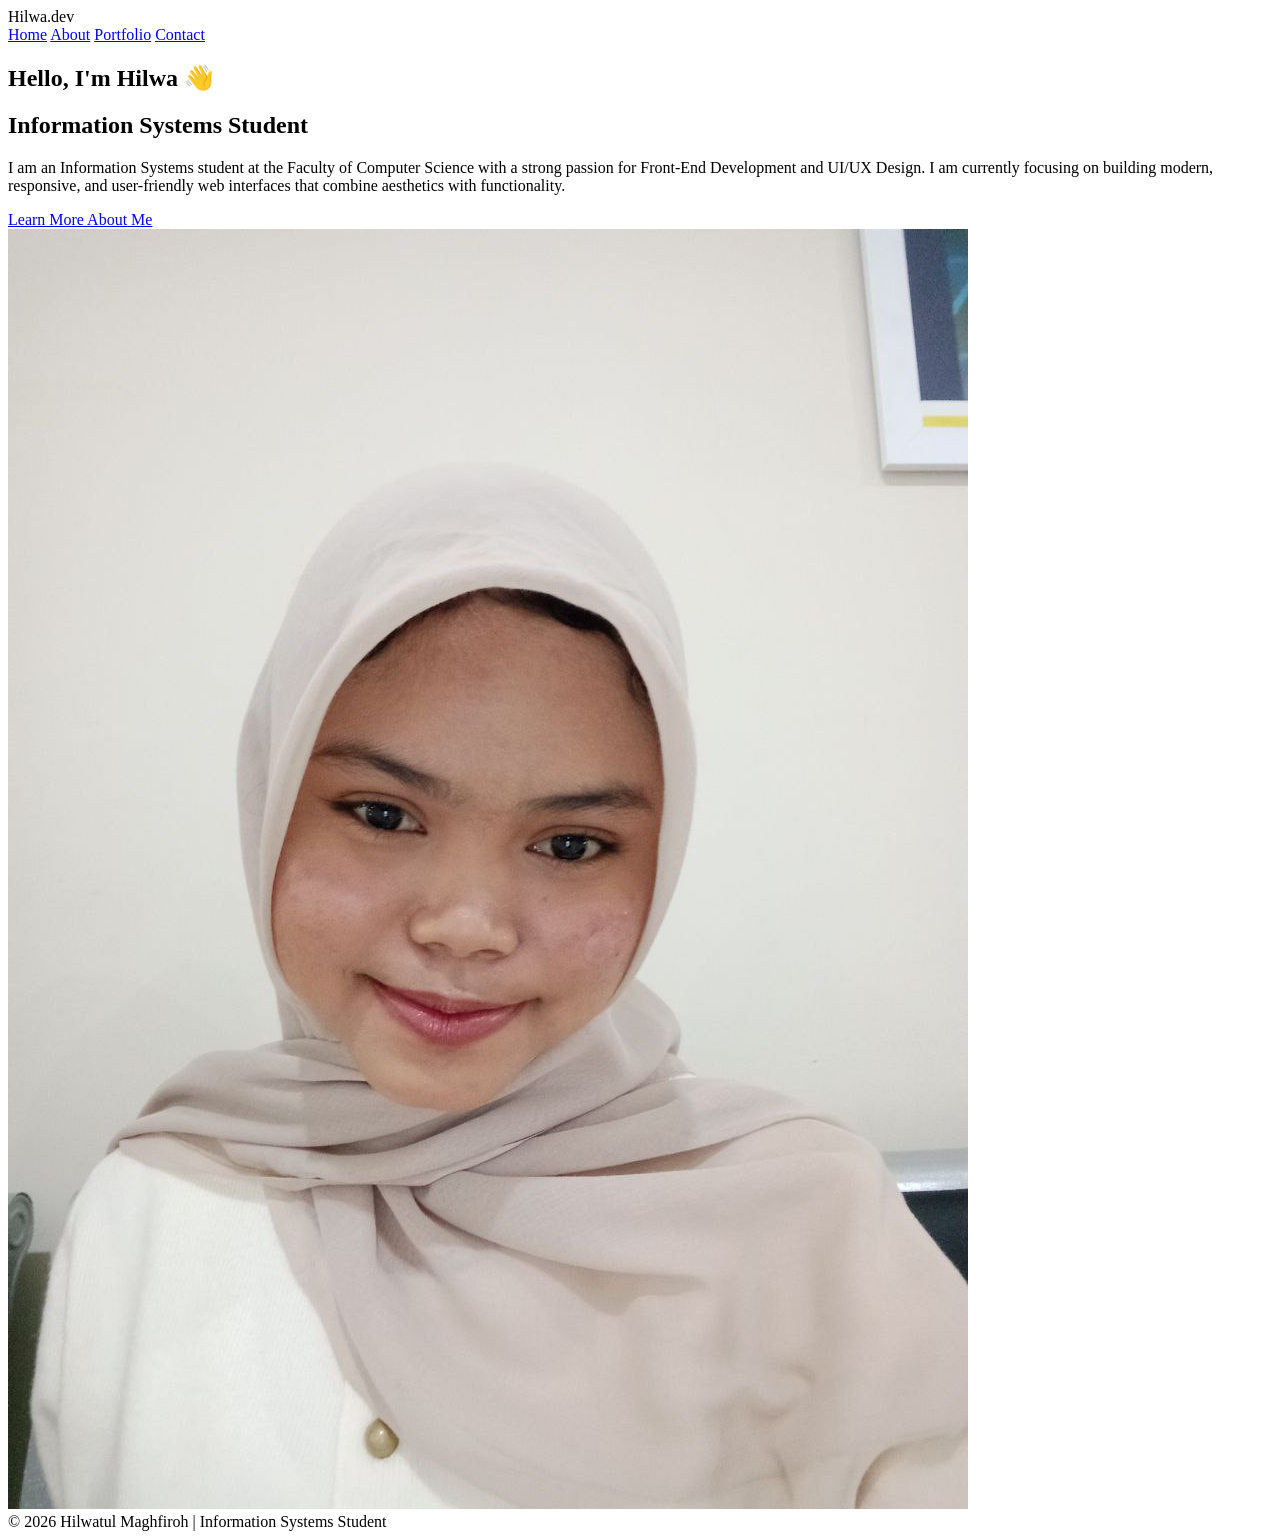
==== index.html @ c2023369 "update website lebih lengkap" ====
<!DOCTYPE html>
<html lang="id">
<head>
  <meta charset="UTF-8">
  <title>Hilwa's Website</title>
  <link rel="stylesheet" href="css/style.css">
</head>
<body>

<header>
  <div class="logo">Hilwa.dev</div>
  <nav>
    <a href="index.html">Home</a>
    <a href="about.html">About</a>
    <a href="portofolio.html">Portfolio</a>
    <a href="contact.html">Contact</a>
  </nav>
</header>

<section class="hero">
  <div class="hero-text">
    <h1>Hello, I'm Hilwa 👋</h1>
<h2>Information Systems Student</h2>
<p>
  I am an Information Systems student at the Faculty of Computer Science 
  with a strong passion for Front-End Development and UI/UX Design. 
  I am currently focusing on building modern, responsive, and 
  user-friendly web interfaces that combine aesthetics with functionality.
</p>
<a href="about.html" class="btn">Learn More About Me</a>
  </div>

  <img src="images/profile.jpg" alt="Foto Profil">
</section>

<footer>
  © 2026 Hilwatul Maghfiroh | Information Systems Student
</footer>

</body>
</html>
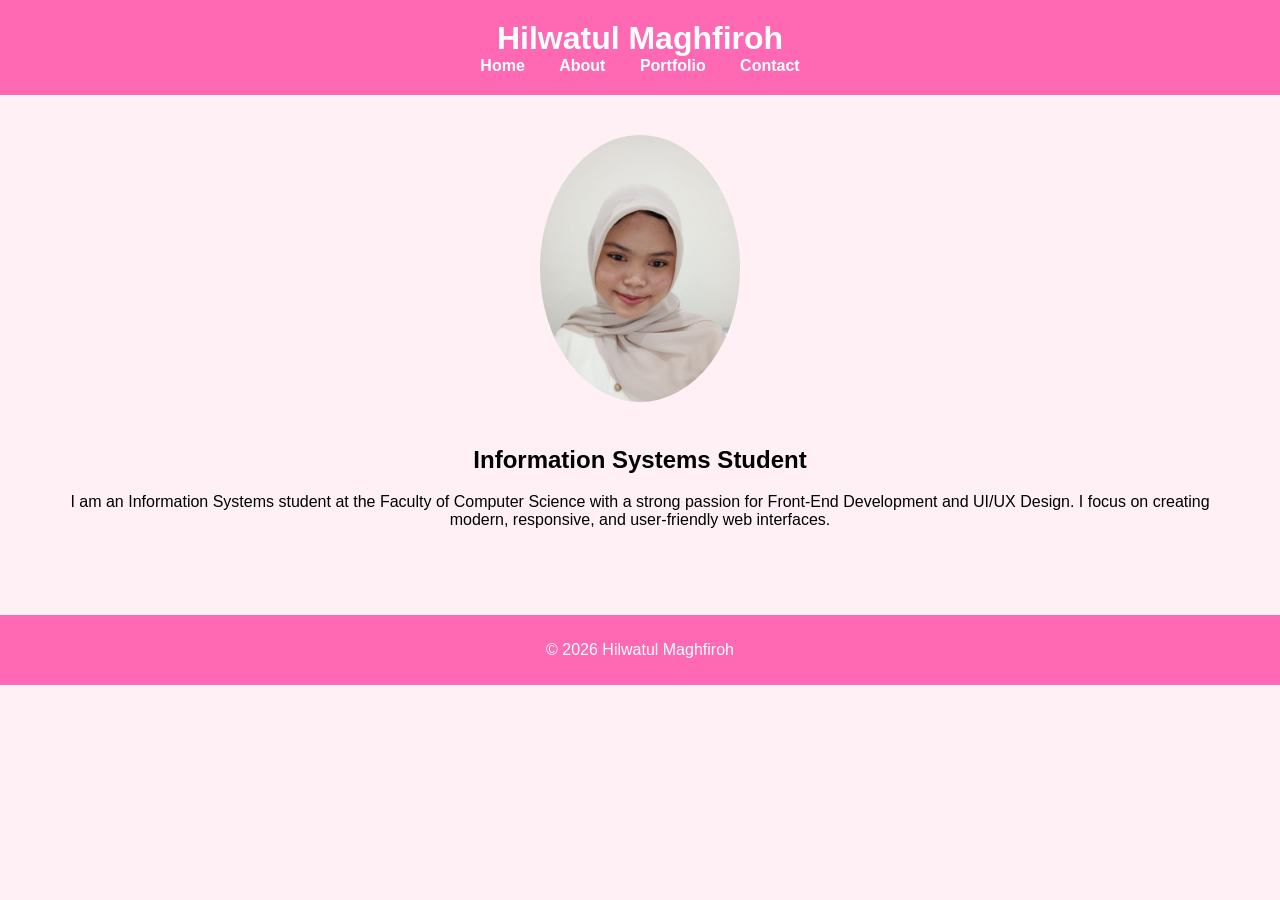
==== commit 119cc3d0: "update css website" ====
--- a/index.html
+++ b/index.html
@@ -1,40 +1,33 @@
 <!DOCTYPE html>
-<html lang="id">
+<html>
 <head>
-  <meta charset="UTF-8">
-  <title>Hilwa's Website</title>
-  <link rel="stylesheet" href="css/style.css">
+    <title>Hilwatul Maghfiroh</title>
+    <link rel="stylesheet" href="css/style.css">
 </head>
 <body>
 
 <header>
-  <div class="logo">Hilwa.dev</div>
-  <nav>
-    <a href="index.html">Home</a>
-    <a href="about.html">About</a>
-    <a href="portofolio.html">Portfolio</a>
-    <a href="contact.html">Contact</a>
-  </nav>
+    <h1>Hilwatul Maghfiroh</h1>
+    <nav>
+        <a href="index.html">Home</a>
+        <a href="about.html">About</a>
+        <a href="portfolio.html">Portfolio</a>
+        <a href="contact.html">Contact</a>
+    </nav>
 </header>
 
 <section class="hero">
-  <div class="hero-text">
-    <h1>Hello, I'm Hilwa 👋</h1>
-<h2>Information Systems Student</h2>
-<p>
-  I am an Information Systems student at the Faculty of Computer Science 
-  with a strong passion for Front-End Development and UI/UX Design. 
-  I am currently focusing on building modern, responsive, and 
-  user-friendly web interfaces that combine aesthetics with functionality.
-</p>
-<a href="about.html" class="btn">Learn More About Me</a>
-  </div>
-
-  <img src="images/profile.jpg" alt="Foto Profil">
+    <img src="images/profile.jpg" alt="Profile Photo">
+    <h2>Information Systems Student</h2>
+    <p>
+        I am an Information Systems student at the Faculty of Computer Science 
+        with a strong passion for Front-End Development and UI/UX Design. 
+        I focus on creating modern, responsive, and user-friendly web interfaces.
+    </p>
 </section>
 
 <footer>
-  © 2026 Hilwatul Maghfiroh | Information Systems Student
+    <p>© 2026 Hilwatul Maghfiroh</p>
 </footer>
 
 </body>
--- a/css/style.css
+++ b/css/style.css
@@ -0,0 +1,93 @@
+body {
+    font-family: Arial, sans-serif;
+    margin: 0;
+    padding: 0;
+    background-color: #fff0f5;
+}
+
+header {
+    background-color: #ff69b4;
+    text-align: center;
+    padding: 20px;
+}
+
+header h1 {
+    color: white;
+    margin: 0;
+}
+
+nav a {
+    margin: 0 15px;
+    text-decoration: none;
+    color: white;
+    font-weight: bold;
+}
+
+nav a:hover {
+    text-decoration: underline;
+}
+
+.hero {
+    text-align: center;
+    padding: 40px;
+}
+
+.hero img {
+    width: 200px;
+    border-radius: 50%;
+    margin-bottom: 20px;
+}
+
+.content {
+    padding: 40px;
+    text-align: center;
+}
+
+.portfolio {
+    display: flex;
+    justify-content: center;
+    gap: 20px;
+    padding: 40px;
+    flex-wrap: wrap;
+}
+
+.card {
+    background: white;
+    padding: 20px;
+    width: 280px;
+    border-radius: 10px;
+    box-shadow: 0 5px 15px rgba(0,0,0,0.1);
+    text-align: center;
+    transition: 0.3s;
+}
+
+.card:hover {
+    transform: translateY(-8px);
+}
+
+.card img {
+    width: 100%;
+    border-radius: 8px;
+}
+
+.btn {
+    display: inline-block;
+    margin-top: 10px;
+    padding: 8px 15px;
+    background-color: #ff69b4;
+    color: white;
+    text-decoration: none;
+    border-radius: 8px;
+}
+
+.btn:hover {
+    background-color: #ff1493;
+}
+
+footer {
+    background: #ff69b4;
+    text-align: center;
+    padding: 10px;
+    color: white;
+    margin-top: 30px;
+}
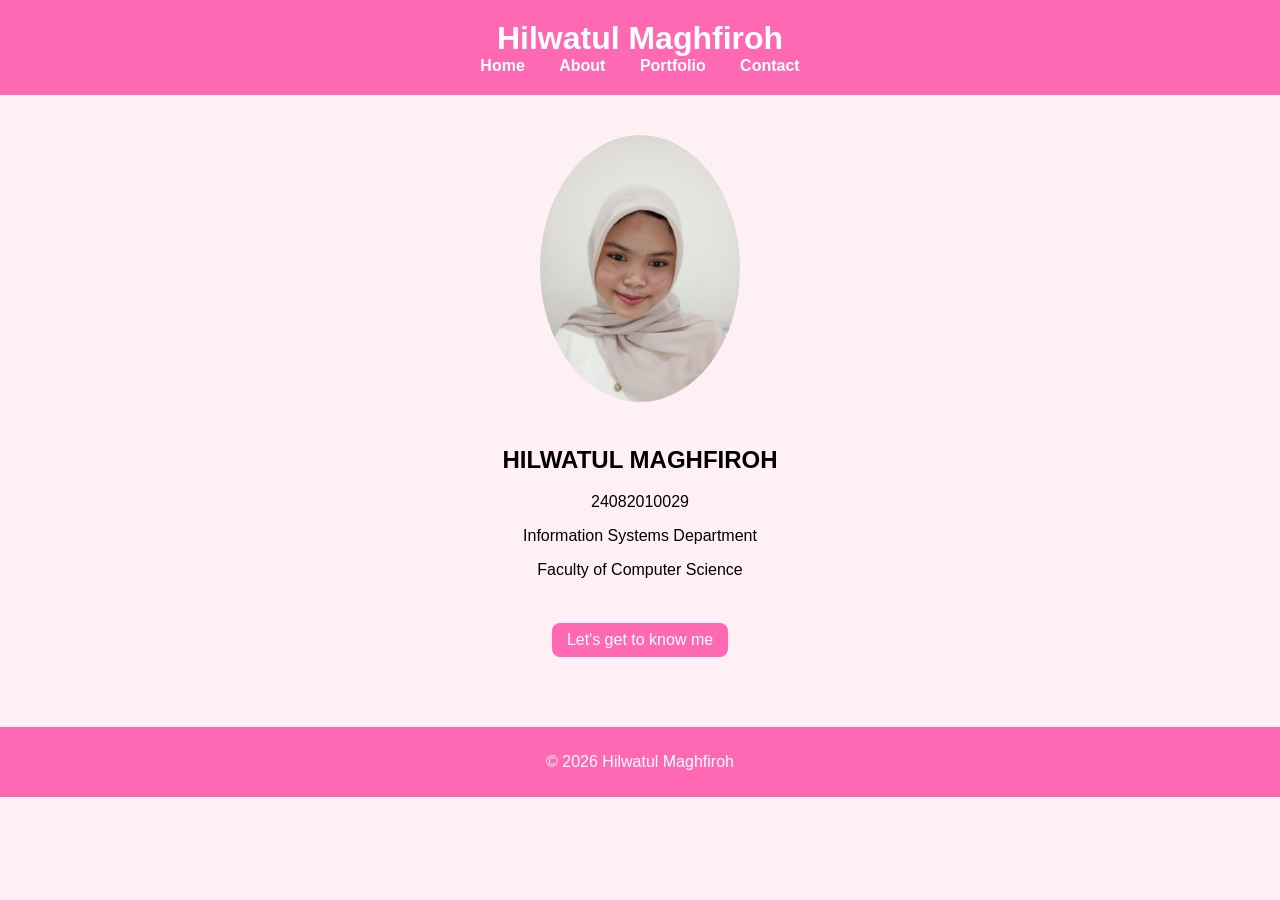
==== commit 9a9e7a73: "update website" ====
--- a/index.html
+++ b/index.html
@@ -17,13 +17,22 @@
 </header>
 
 <section class="hero">
-    <img src="images/profile.jpg" alt="Profile Photo">
-    <h2>Information Systems Student</h2>
-    <p>
-        I am an Information Systems student at the Faculty of Computer Science 
-        with a strong passion for Front-End Development and UI/UX Design. 
-        I focus on creating modern, responsive, and user-friendly web interfaces.
-    </p>
+    <div class="hero-container">
+        <div class="hero-image">
+            <img src="images/profile.jpg" alt="Profile Photo">
+        </div>
+
+        <div class="hero-text">
+            <h2>HILWATUL MAGHFIROH</h2>
+            <p>24082010029</p>
+            <p>Information Systems Department</p>
+            <p>Faculty of Computer Science</p>
+            <br>
+            <a href="about.html" class="btn">
+                Let's get to know me
+            </a>
+        </div>
+    </div>
 </section>
 
 <footer>
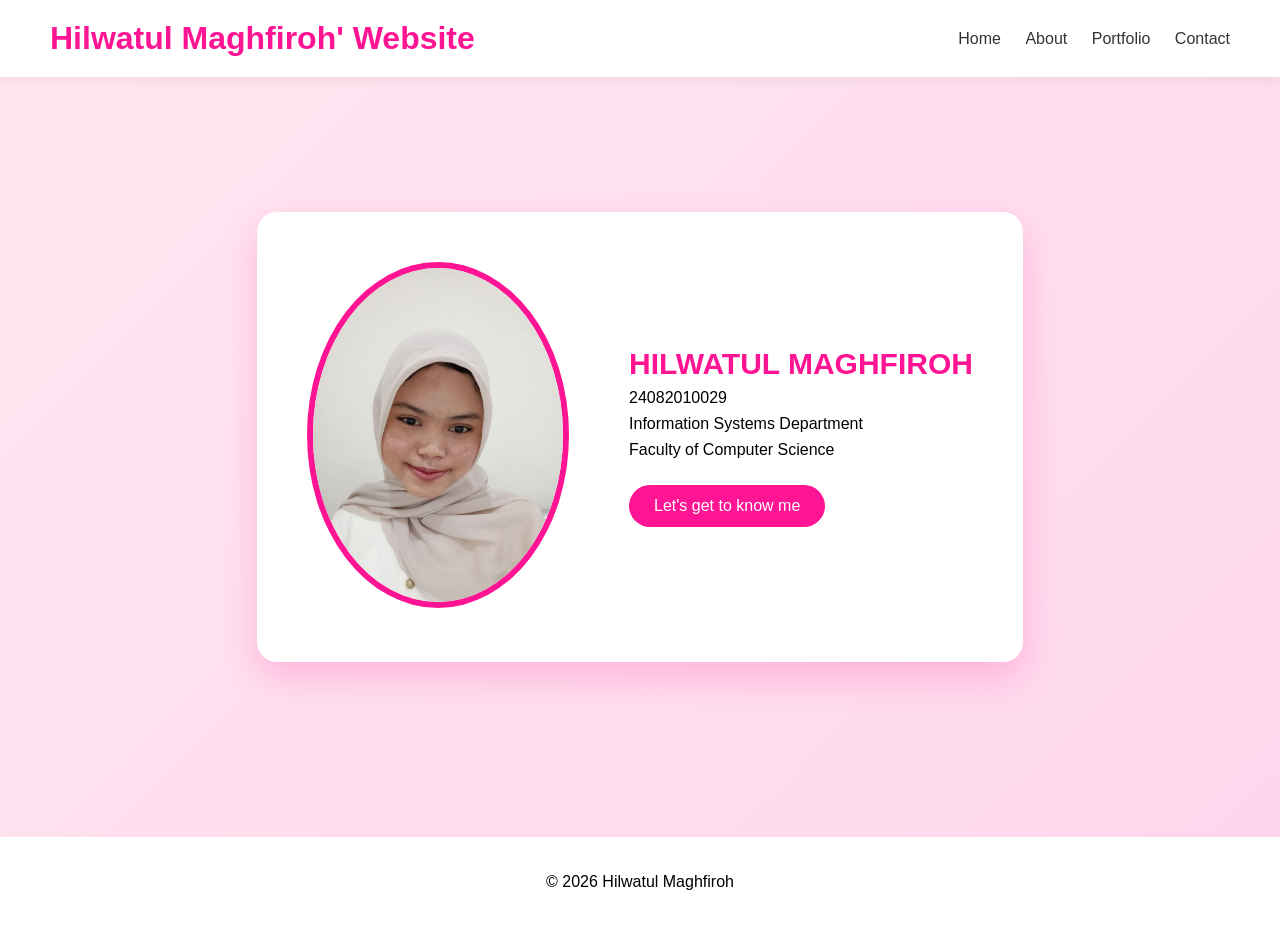
==== commit 9350341b: "update porto" ====
--- a/index.html
+++ b/index.html
@@ -1,23 +1,25 @@
 <!DOCTYPE html>
 <html>
 <head>
-    <title>Hilwatul Maghfiroh</title>
+    <title>Home</title>
     <link rel="stylesheet" href="css/style.css">
 </head>
 <body>
 
 <header>
-    <h1>Hilwatul Maghfiroh</h1>
+    <h1>Hilwatul Maghfiroh' Website</h1>
     <nav>
         <a href="index.html">Home</a>
         <a href="about.html">About</a>
-        <a href="portfolio.html">Portfolio</a>
+        <a href="portofolio.html">Portfolio</a>
         <a href="contact.html">Contact</a>
     </nav>
 </header>
 
 <section class="hero">
+
     <div class="hero-container">
+
         <div class="hero-image">
             <img src="images/profile.jpg" alt="Profile Photo">
         </div>
@@ -27,12 +29,16 @@
             <p>24082010029</p>
             <p>Information Systems Department</p>
             <p>Faculty of Computer Science</p>
+
             <br>
+
             <a href="about.html" class="btn">
                 Let's get to know me
             </a>
         </div>
+
     </div>
+
 </section>
 
 <footer>
--- a/css/style.css
+++ b/css/style.css
@@ -1,93 +1,93 @@
+/* Google Font */
+@import url('https://fonts.googleapis.com/css2?family=Poppins:wght@300;400;600;700&display=swap');
+
 body {
-    font-family: Arial, sans-serif;
     margin: 0;
-    padding: 0;
-    background-color: #fff0f5;
+    font-family: 'Poppins', sans-serif;
+    background: linear-gradient(135deg, #ffe6f0, #ffd6ec);
 }
 
+/* HEADER */
 header {
-    background-color: #ff69b4;
-    text-align: center;
-    padding: 20px;
+    background: white;
+    padding: 20px 50px;
+    display: flex;
+    justify-content: space-between;
+    align-items: center;
+    box-shadow: 0 4px 10px rgba(0,0,0,0.05);
 }
 
 header h1 {
-    color: white;
     margin: 0;
+    color: #ff1493;
 }
 
 nav a {
-    margin: 0 15px;
     text-decoration: none;
-    color: white;
-    font-weight: bold;
+    margin-left: 20px;
+    color: #333;
+    font-weight: 500;
 }
 
 nav a:hover {
-    text-decoration: underline;
+    color: #ff1493;
 }
 
+/* HERO SECTION */
 .hero {
-    text-align: center;
-    padding: 40px;
+    min-height: 80vh;
+    display: flex;
+    align-items: center;
+    justify-content: center;
 }
 
-.hero img {
-    width: 200px;
-    border-radius: 50%;
-    margin-bottom: 20px;
-}
-
-.content {
-    padding: 40px;
-    text-align: center;
-}
-
-.portfolio {
+.hero-container {
     display: flex;
-    justify-content: center;
-    gap: 20px;
-    padding: 40px;
+    align-items: center;
+    gap: 60px;
+    background: white;
+    padding: 50px;
+    border-radius: 20px;
+    box-shadow: 0 15px 35px rgba(255, 20, 147, 0.2);
     flex-wrap: wrap;
 }
 
-.card {
-    background: white;
-    padding: 20px;
-    width: 280px;
-    border-radius: 10px;
-    box-shadow: 0 5px 15px rgba(0,0,0,0.1);
-    text-align: center;
+.hero-image img {
+    width: 250px;
+    border-radius: 50%;
+    border: 6px solid #ff1493;
+}
+
+.hero-text h2 {
+    margin: 0;
+    font-size: 30px;
+    color: #ff1493;
+}
+
+.hero-text p {
+    margin: 8px 0;
+    font-size: 16px;
+}
+
+/* BUTTON */
+.btn {
+    display: inline-block;
+    padding: 12px 25px;
+    background: #ff1493;
+    color: white;
+    text-decoration: none;
+    border-radius: 30px;
     transition: 0.3s;
 }
 
-.card:hover {
-    transform: translateY(-8px);
+.btn:hover {
+    background: #e60073;
 }
 
-.card img {
-    width: 100%;
-    border-radius: 8px;
+/* FOOTER */
+footer {
+    text-align: center;
+    padding: 20px;
+    background: white;
+    margin-top: 40px;
 }
-
-.btn {
-    display: inline-block;
-    margin-top: 10px;
-    padding: 8px 15px;
-    background-color: #ff69b4;
-    color: white;
-    text-decoration: none;
-    border-radius: 8px;
-}
-
-.btn:hover {
-    background-color: #ff1493;
-}
-
-footer {
-    background: #ff69b4;
-    text-align: center;
-    padding: 10px;
-    color: white;
-    margin-top: 30px;
-}
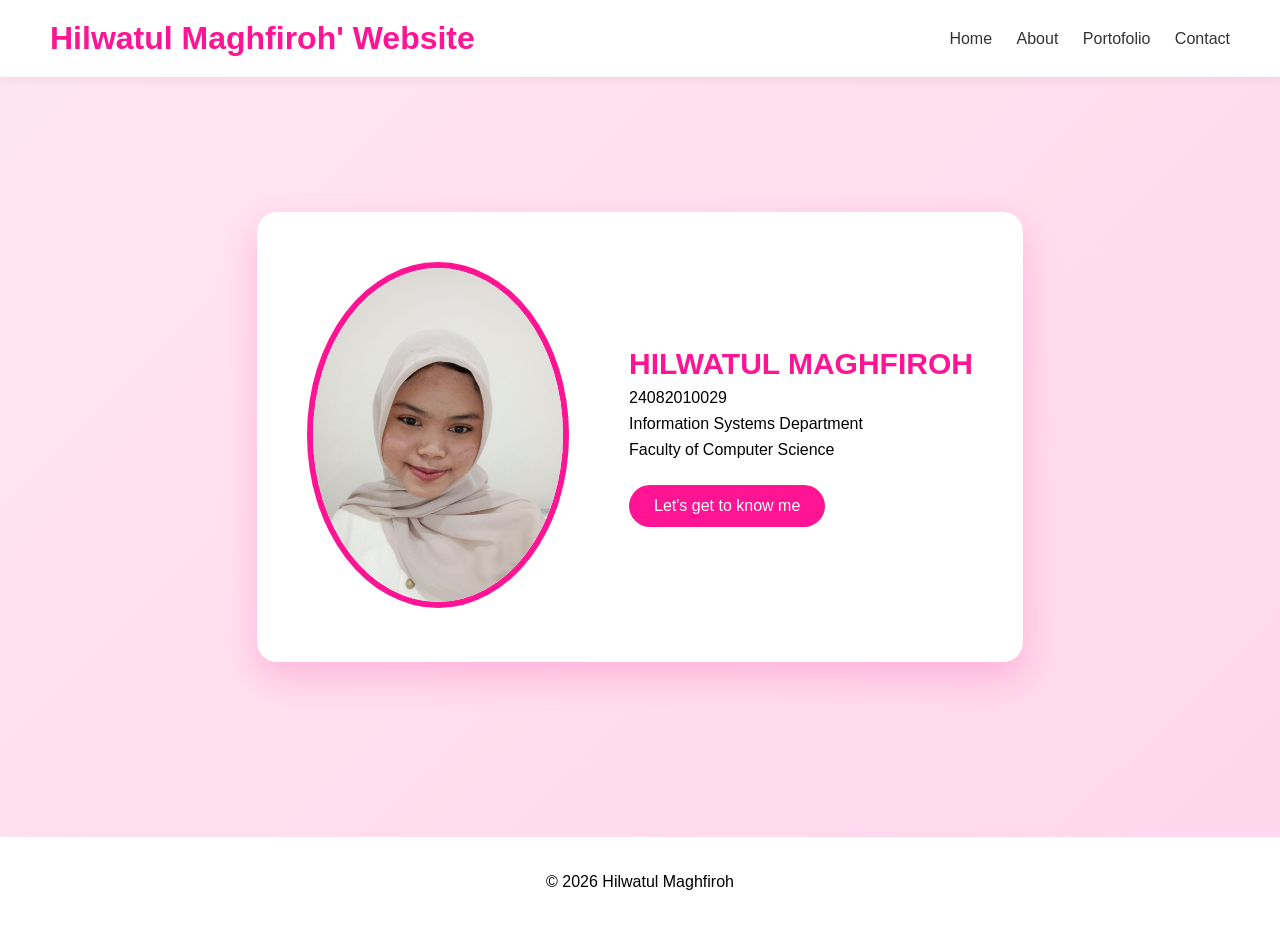
==== commit d051ae2b: "update portofolio" ====
--- a/index.html
+++ b/index.html
@@ -11,7 +11,7 @@
     <nav>
         <a href="index.html">Home</a>
         <a href="about.html">About</a>
-        <a href="portofolio.html">Portfolio</a>
+        <a href="portofolio.html">Portofolio</a>
         <a href="contact.html">Contact</a>
     </nav>
 </header>
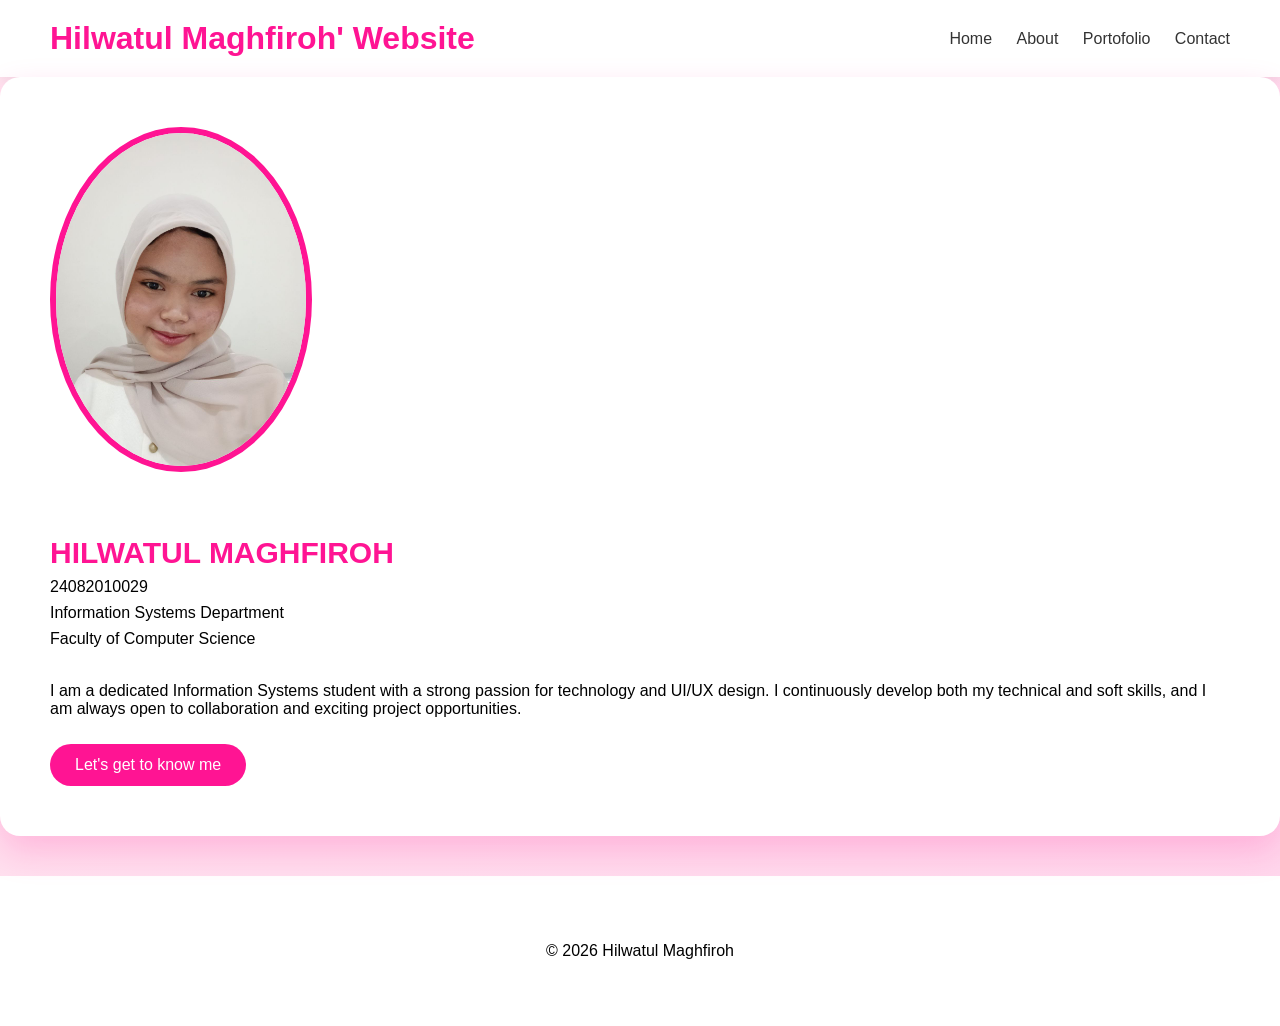
==== commit b4e5a995: "restyle home" ====
--- a/index.html
+++ b/index.html
@@ -25,19 +25,26 @@
         </div>
 
         <div class="hero-text">
-            <h2>HILWATUL MAGHFIROH</h2>
-            <p>24082010029</p>
-            <p>Information Systems Department</p>
-            <p>Faculty of Computer Science</p>
+    <h2>HILWATUL MAGHFIROH</h2>
+    <p>24082010029</p>
+    <p>Information Systems Department</p>
+    <p>Faculty of Computer Science</p>
 
-            <br>
+    <br>
 
-            <a href="about.html" class="btn">
-                Let's get to know me
-            </a>
-        </div>
+    <p>
+        I am a dedicated Information Systems student with a strong passion
+        for technology and UI/UX design. I continuously develop both my
+        technical and soft skills, and I am always open to collaboration
+        and exciting project opportunities.
+    </p>
 
-    </div>
+    <br>
+
+    <a href="about.html" class="btn">
+        Let's get to know me
+    </a>
+</div>
 
 </section>
 
--- a/css/style.css
+++ b/css/style.css
@@ -91,3 +91,234 @@
     background: white;
     margin-top: 40px;
 }
+/* ===== PORTFOLIO MODERN CLEAN ===== */
+
+.portofolio {
+    padding: 70px 80px;
+    background: #fff0f6;
+}
+
+.portofolio-title {
+    text-align: center;
+    color: #ff1493;
+    margin-bottom: 50px;
+    font-size: 28px;
+}
+
+.portofolio-grid {
+    display: grid;
+    grid-template-columns: repeat(auto-fit, minmax(280px, 1fr));
+    gap: 30px;
+}
+
+.project-card {
+    background: white;
+    border-radius: 18px;
+    overflow: hidden;
+    box-shadow: 0 10px 25px rgba(0,0,0,0.08);
+    transition: 0.3s ease;
+}
+
+.project-card:hover {
+    transform: translateY(-8px);
+}
+
+.project-card img {
+    width: 100%;
+    height: 180px;
+    object-fit: cover;
+}
+
+.project-content {
+    padding: 20px;
+}
+
+.project-content h3 {
+    margin-top: 0;
+    color: #ff1493;
+}
+
+.project-content p {
+    font-size: 14px;
+    margin-bottom: 15px;
+    color: #555;
+}
+
+.tags {
+    margin-bottom: 15px;
+}
+
+.tags span {
+    background: #ffe0ef;
+    color: #ff1493;
+    padding: 5px 12px;
+    border-radius: 20px;
+    font-size: 12px;
+    margin-right: 8px;
+}
+
+.view-btn {
+    display: inline-block;
+    padding: 8px 20px;
+    background: #ff1493;
+    color: white;
+    text-decoration: none;
+    border-radius: 25px;
+    font-size: 14px;
+    transition: 0.3s;
+}
+
+.view-btn:hover {
+    background: #e60073;
+}
+
+/* ===== ABOUT SECTION ===== */
+
+.about-section {
+    padding: 80px 100px;
+    background: #fff0f6;
+}
+
+.about-row {
+    display: flex;
+    align-items: center;
+    gap: 60px;
+    margin-bottom: 80px;
+    flex-wrap: wrap;
+}
+
+.about-row.reverse {
+    flex-direction: row-reverse;
+}
+
+.about-text {
+    flex: 1;
+}
+
+.about-text h2 {
+    color: #ff1493;
+    margin-bottom: 15px;
+}
+
+.about-text p {
+    color: #555;
+    line-height: 1.6;
+}
+
+.about-image {
+    flex: 1;
+    text-align: center;
+}
+
+.about-image img {
+    width: 100%;
+    max-width: 350px;
+    border-radius: 20px;
+    box-shadow: 0 10px 25px rgba(0,0,0,0.1);
+}
+
+/* ===== SKILLS GRID ===== */
+
+footer {
+    background: white;
+    padding: 50px 20px;
+    text-align: center;
+}
+
+footer h3 {
+    color: #ff1493;
+    margin-bottom: 30px;
+}
+
+.skills-grid {
+    display: grid;
+    grid-template-columns: repeat(auto-fit, minmax(120px, 1fr));
+    gap: 20px;
+    max-width: 600px;
+    margin: 0 auto 30px auto;
+}
+
+.skill-item {
+    background: #ffe0ef;
+    padding: 15px;
+    border-radius: 15px;
+    font-weight: 600;
+    color: #ff1493;
+    transition: 0.3s;
+}
+
+.skill-item:hover {
+    transform: translateY(-5px);
+    background: #ff1493;
+    color: white;
+}
+
+.copyright {
+    font-size: 14px;
+    color: #777;
+}
+
+/* ===== CONTACT SECTION ===== */
+
+.contact-section {
+    padding: 80px 20px;
+    background: #ffe6f2;
+    display: flex;
+    justify-content: center;
+}
+
+.contact-container {
+    width: 100%;
+    max-width: 600px;
+    background: white;
+    padding: 50px;
+    border-radius: 20px;
+    box-shadow: 0 15px 35px rgba(255, 20, 147, 0.15);
+    text-align: center;
+}
+
+.contact-form {
+    display: flex;
+    flex-direction: column;
+    gap: 20px;
+}
+
+.contact-form input,
+.contact-form textarea {
+    padding: 15px;
+    border-radius: 10px;
+    border: 1px solid #ddd;
+    font-family: 'Poppins', sans-serif;
+    font-size: 14px;
+}
+
+.contact-form textarea {
+    min-height: 150px;
+    resize: none;
+}
+
+.contact-form input:focus,
+.contact-form textarea:focus {
+    outline: none;
+    border-color: #ff1493;
+}
+
+.contact-info {
+    margin-top: 40px;
+}
+
+.contact-info p {
+    color: #555;
+    margin-bottom: 20px;
+}
+
+.social-links a {
+    text-decoration: none;
+    margin: 0 10px;
+    color: #ff1493;
+    font-weight: 600;
+}
+
+.social-links a:hover {
+    text-decoration: underline;
+}
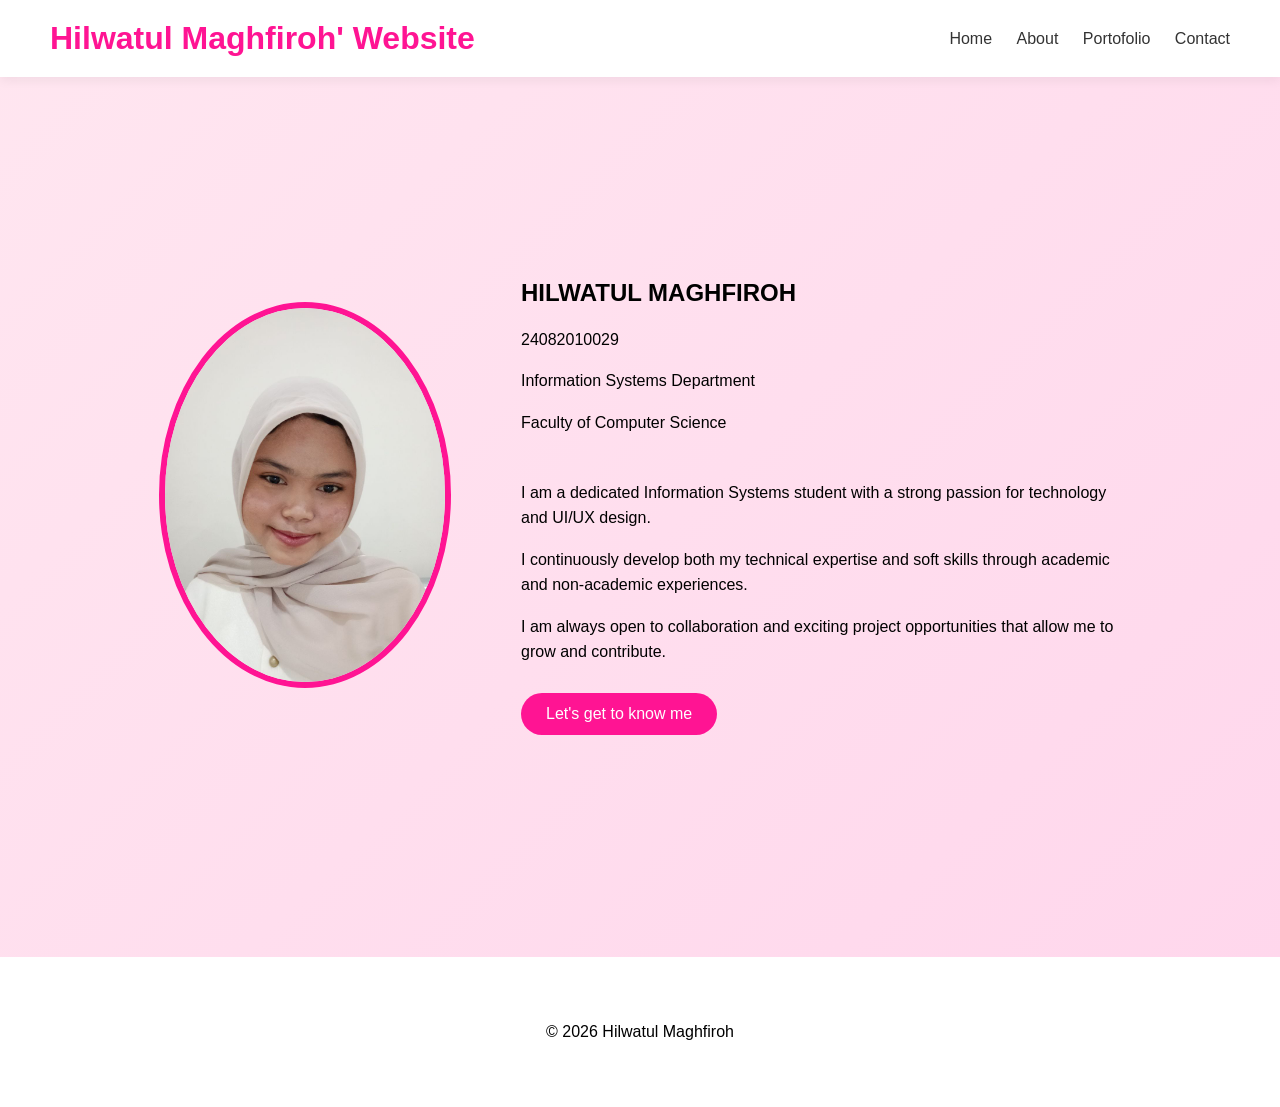
==== commit 49040e7e: "final my web" ====
--- a/index.html
+++ b/index.html
@@ -25,28 +25,39 @@
         </div>
 
         <div class="hero-text">
-    <h2>HILWATUL MAGHFIROH</h2>
-    <p>24082010029</p>
-    <p>Information Systems Department</p>
-    <p>Faculty of Computer Science</p>
+            <h2>HILWATUL MAGHFIROH</h2>
+            <p>24082010029</p>
+            <p>Information Systems Department</p>
+            <p>Faculty of Computer Science</p>
 
-    <br>
+            <br>
 
-    <p>
-        I am a dedicated Information Systems student with a strong passion
-        for technology and UI/UX design. I continuously develop both my
-        technical and soft skills, and I am always open to collaboration
-        and exciting project opportunities.
-    </p>
+            <p>
+                I am a dedicated Information Systems student with a strong
+                passion for technology and UI/UX design.
+            </p>
 
-    <br>
+            <p>
+                I continuously develop both my technical expertise and soft
+                skills through academic and non-academic experiences.
+            </p>
 
-    <a href="about.html" class="btn">
-        Let's get to know me
-    </a>
-</div>
+            <p>
+                I am always open to collaboration and exciting project
+                opportunities that allow me to grow and contribute.
+            </p>
+
+            <br>
+
+            <a href="about.html" class="btn">
+                Let's get to know me
+            </a>
+        </div>
+
+    </div>
 
 </section>
+
 
 <footer>
     <p>© 2026 Hilwatul Maghfiroh</p>
--- a/css/style.css
+++ b/css/style.css
@@ -39,35 +39,31 @@
     display: flex;
     align-items: center;
     justify-content: center;
+    padding: 60px 80px;
 }
 
 .hero-container {
     display: flex;
     align-items: center;
-    gap: 60px;
-    background: white;
-    padding: 50px;
-    border-radius: 20px;
-    box-shadow: 0 15px 35px rgba(255, 20, 147, 0.2);
+    gap: 70px;
     flex-wrap: wrap;
 }
 
 .hero-image img {
-    width: 250px;
+    width: 280px;
     border-radius: 50%;
     border: 6px solid #ff1493;
 }
 
-.hero-text h2 {
-    margin: 0;
-    font-size: 30px;
-    color: #ff1493;
+.hero-text {
+    max-width: 600px;
 }
 
 .hero-text p {
-    margin: 8px 0;
-    font-size: 16px;
-}
+    line-height: 1.6;
+    margin-bottom: 10px;
+}
+
 
 /* BUTTON */
 .btn {
@@ -181,8 +177,8 @@
 
 .about-row {
     display: flex;
-    align-items: center;
-    gap: 60px;
+    align-items: stretch; /* bikin tinggi kiri & kanan seimbang */
+    gap: 50px;
     margin-bottom: 80px;
     flex-wrap: wrap;
 }
@@ -212,10 +208,14 @@
 
 .about-image img {
     width: 100%;
-    max-width: 350px;
+    max-width: 320px;
+    height: 100%;
+    max-height: 420px;
+    object-fit: cover;
     border-radius: 20px;
     box-shadow: 0 10px 25px rgba(0,0,0,0.1);
 }
+
 
 /* ===== SKILLS GRID ===== */
 
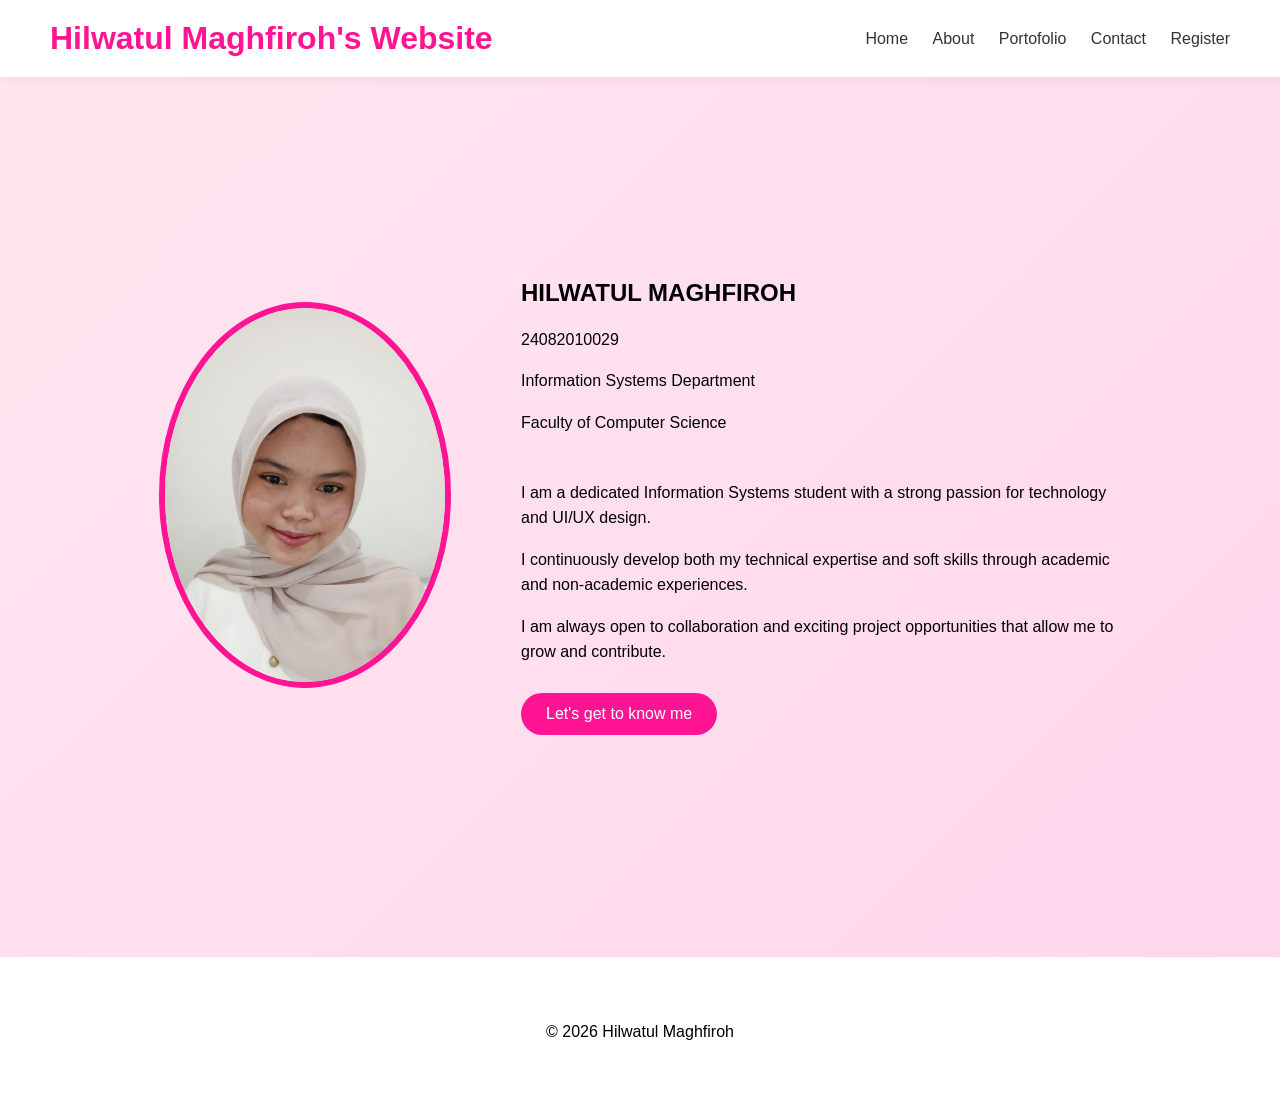
==== commit f94fe298: "menambahkan fitur js" ====
--- a/index.html
+++ b/index.html
@@ -7,12 +7,13 @@
 <body>
 
 <header>
-    <h1>Hilwatul Maghfiroh' Website</h1>
+    <h1>Hilwatul Maghfiroh's Website</h1>
     <nav>
         <a href="index.html">Home</a>
         <a href="about.html">About</a>
         <a href="portofolio.html">Portofolio</a>
         <a href="contact.html">Contact</a>
+        <a href="register.html">Register</a>
     </nav>
 </header>
 
--- a/css/style.css
+++ b/css/style.css
@@ -322,3 +322,95 @@
 .social-links a:hover {
     text-decoration: underline;
 }
+
+/* ===== REGISTER SECTION ===== */
+
+.register-section {
+    min-height: 80vh;
+    display: flex;
+    justify-content: center;
+    align-items: center;
+    padding: 60px 20px;
+}
+
+/* white card */
+.register-card {
+    background: white;
+    padding: 40px;
+    border-radius: 20px;
+    box-shadow: 0 15px 35px rgba(255,20,147,0.2);
+    width: 100%;
+    max-width: 500px;
+}
+
+/* title */
+.register-card h2 {
+    text-align: center;
+    color: #ff1493;
+    margin-bottom: 10px;
+}
+
+/* intro text */
+.register-intro {
+    text-align: center;
+    font-size: 14px;
+    color: #555;
+    margin-bottom: 25px;
+    line-height: 1.6;
+}
+
+/* form group */
+.form-group {
+    margin-bottom: 18px;
+}
+
+/* label */
+.form-group label {
+    display: block;
+    margin-bottom: 6px;
+    font-weight: 500;
+}
+
+/* ALL inputs same width */
+.form-group input,
+.form-group textarea {
+    width: 100%;
+    padding: 12px;
+    border-radius: 10px;
+    border: 1px solid #ccc;
+    font-family: 'Poppins', sans-serif;
+    font-size: 14px;
+    box-sizing: border-box;
+}
+
+/* address height only, NOT wider */
+.form-group textarea {
+    height: 100px;
+    resize: vertical;
+}
+
+/* gender center */
+.radio-group {
+    display: flex;
+    justify-content: center;
+    gap: 40px;
+    margin-top: 8px;
+}
+
+/* submit button */
+.btn-submit {
+    width: 100%;
+    padding: 14px;
+    border: none;
+    border-radius: 30px;
+    background: linear-gradient(135deg,#ff1493,#ff4da6);
+    color: white;
+    font-size: 16px;
+    cursor: pointer;
+    margin-top: 10px;
+    transition: 0.3s;
+}
+
+.btn-submit:hover {
+    transform: translateY(-2px);
+}
